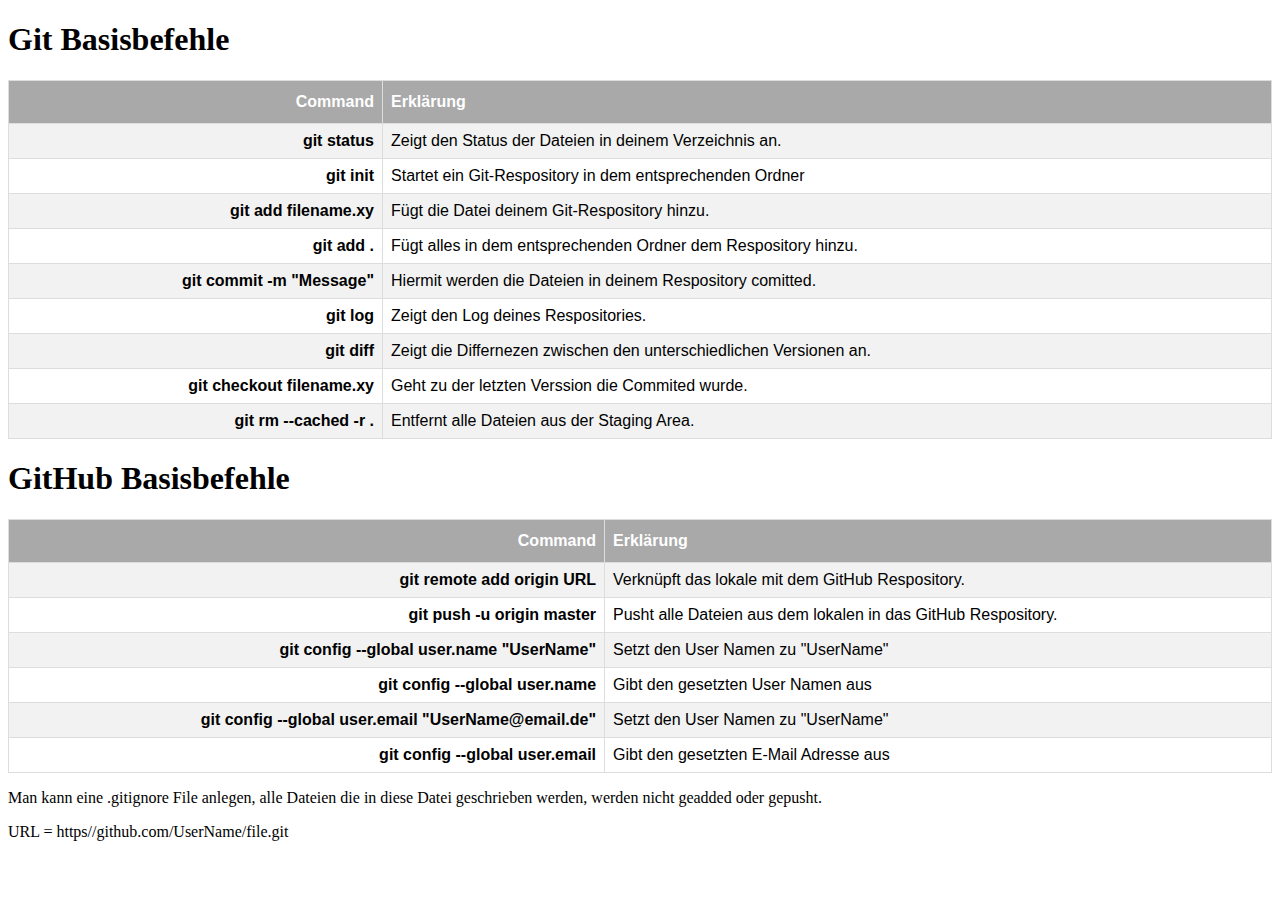
==== Git_GitHub.html @ dc613ea9 "Add files via upload" ====
<!DOCTYPE html>
<html lang="en" dir="ltr">
  <head>
    <meta charset="utf-8">
    <title>Git und GitHub</title>
    <link rel="stylesheet" href="Basic.css">
    <style media="screen">
    </style>
  </head>

  <body>
    <h1>Git Basisbefehle</h1>

    <p>
      <table id="Commands">
        <tr>
          <th id="First">Command</th>
          <th id="Second">Erklärung</th>
        </tr>
        <tr>
          <td id="First"> <b> git status </b> </td>
          <td>Zeigt den Status der Dateien in deinem Verzeichnis an.</td>
        </tr>
        <tr>
          <td id="First"> <b> git init </b> </td>
          <td>Startet ein Git-Respository in dem entsprechenden Ordner</td>
        </tr>
        <tr>
          <td id="First"> <b> git add filename.xy </b> </td>
          <td>Fügt die Datei deinem Git-Respository hinzu.</td>
        </tr>
        <tr>
          <td id="First"> <b> git add . </b> </td>
          <td>Fügt alles in dem entsprechenden Ordner dem Respository hinzu.</td>
        </tr>
        <tr>
          <td id="First"> <b> git commit -m "Message" </b> </td>
          <td>Hiermit werden die Dateien in deinem Respository comitted.</td>
        </tr>
        <tr>
          <td id="First"> <b> git log </b> </td>
          <td>Zeigt den Log deines Respositories.</td>
        </tr>
        <tr>
          <td id="First"> <b> git diff </b> </td>
          <td>Zeigt die Differnezen zwischen den unterschiedlichen Versionen an.</td>
        </tr>
        <tr>
          <td id="First"> <b> git checkout filename.xy </b> </td>
          <td>Geht zu der letzten Verssion die Commited wurde.</td>
        </tr>
        <tr>
          <td id="First"> <b> git rm --cached -r . </b> </td>
          <td>Entfernt alle Dateien aus der Staging Area.</td>
        </tr>
      </table>
    </p>

    <h1>GitHub Basisbefehle</h1>
    <p>
      <table id="Commands">
        <tr>
          <th id="First"> Command </th>
          <th id="Second"> Erklärung </th>
        </tr>
        <tr>
          <td id="First"><b>git remote add origin URL </b></td>
          <td>Verknüpft das lokale mit dem GitHub Respository.</td>
        </tr>
        <tr>
          <td id="First"> <b> git push -u origin master </b> </td>
          <td>Pusht alle Dateien aus dem lokalen in das GitHub Respository.</td>
        </tr>
        <tr>
          <td id="First"> <b>git config --global user.name "UserName" </b> </td>
          <td>Setzt den User Namen zu "UserName" </td>
        </tr>
        <tr>
          <td id="First"><b>git config --global user.name </b></td>
          <td>Gibt den gesetzten User Namen aus </td>
        </tr>
        <tr>
          <td id="First"><b>git config --global user.email "UserName@email.de" </b> </td>
          <td>Setzt den User Namen zu "UserName" </td>
        </tr>
        <tr>
          <td id="First"><b>git config --global user.email </b></td>
          <td>Gibt den gesetzten E-Mail Adresse aus </td>
        </tr>
      </table>
      <p>
        Man kann eine .gitignore File anlegen, alle Dateien die in diese Datei geschrieben werden,
        werden nicht geadded oder gepusht.
      </p>
      <p>
        URL = https//github.com/UserName/file.git
      </p>
  </body>
</html>
---- Basic.css ----
#First {
      text-align:right;
    }
    #Second {text-align: left;}

    body{
      background-color: white;
    }
    #Commands {
    font-family: Arial, Helvetica, sans-serif;
    border-collapse: collapse;
    width: 100%;
  }

  #Commands td, #Commands th {
    border: 1px solid #ddd;
    padding: 8px;
  }

  #Commands tr:nth-child(even){background-color: #f2f2f2;}

  #Commands tr:hover {background-color: #ddd;}

  #Commands th {
    padding-top: 12px;
    padding-bottom: 12px;
    background-color: darkgrey;
    color: white;
  }
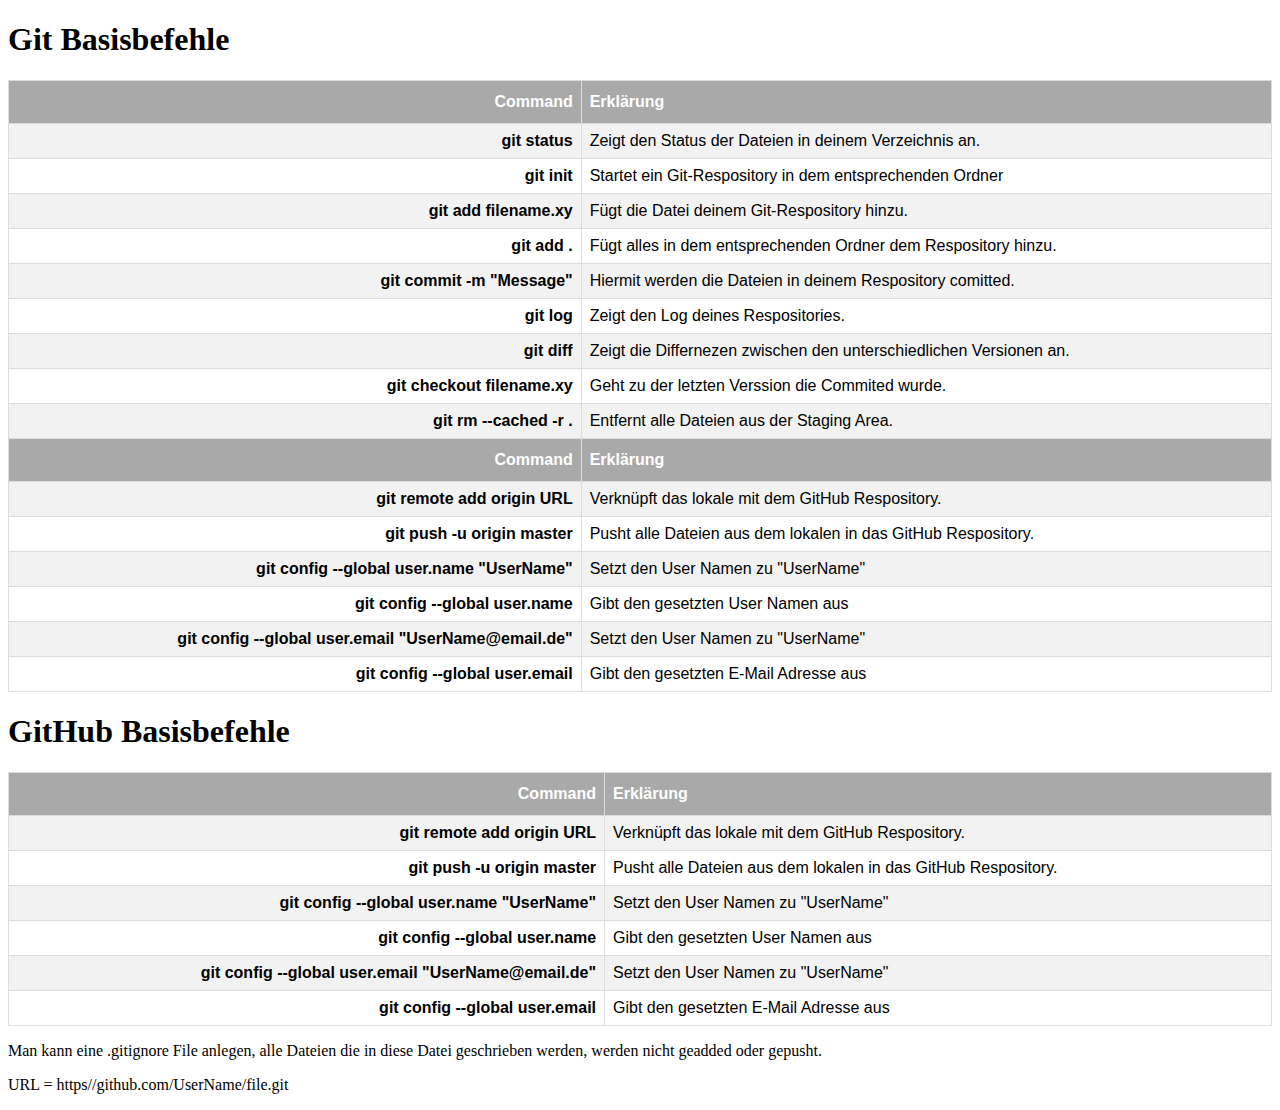
==== commit 1b034f3d: "Update Git_GitHub.html" ====
--- a/Git_GitHub.html
+++ b/Git_GitHub.html
@@ -53,6 +53,34 @@
           <td id="First"> <b> git rm --cached -r . </b> </td>
           <td>Entfernt alle Dateien aus der Staging Area.</td>
         </tr>
+        <tr>
+          <th id="First"> Command </th>
+          <th id="Second"> Erklärung </th>
+        </tr>
+        <tr>
+          <td id="First"><b>git remote add origin URL </b></td>
+          <td>Verknüpft das lokale mit dem GitHub Respository.</td>
+        </tr>
+        <tr>
+          <td id="First"> <b> git push -u origin master </b> </td>
+          <td>Pusht alle Dateien aus dem lokalen in das GitHub Respository.</td>
+        </tr>
+        <tr>
+          <td id="First"> <b>git config --global user.name "UserName" </b> </td>
+          <td>Setzt den User Namen zu "UserName" </td>
+        </tr>
+        <tr>
+          <td id="First"><b>git config --global user.name </b></td>
+          <td>Gibt den gesetzten User Namen aus </td>
+        </tr>
+        <tr>
+          <td id="First"><b>git config --global user.email "UserName@email.de" </b> </td>
+          <td>Setzt den User Namen zu "UserName" </td>
+        </tr>
+        <tr>
+          <td id="First"><b>git config --global user.email </b></td>
+          <td>Gibt den gesetzten E-Mail Adresse aus </td>
+        </tr>
       </table>
     </p>
 
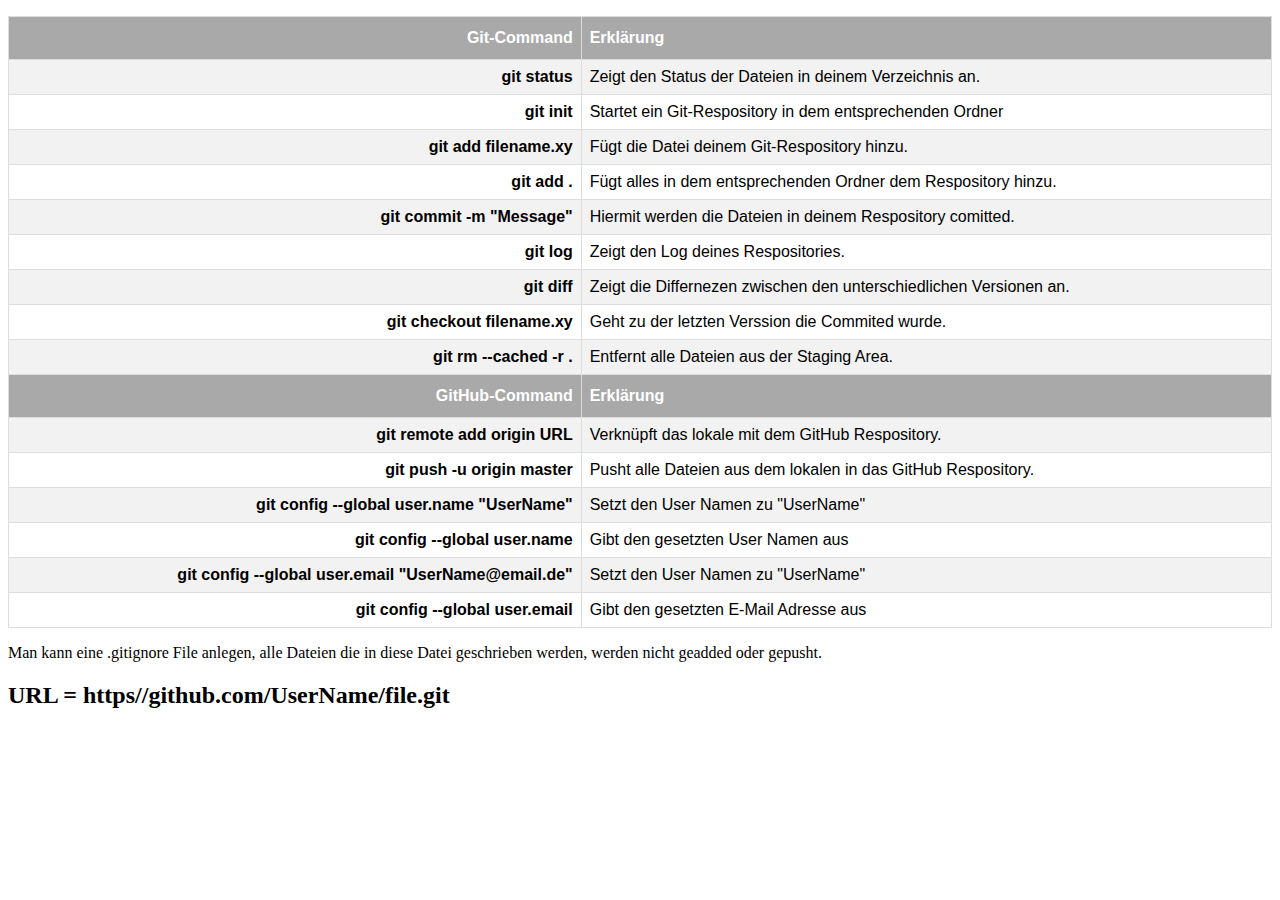
==== commit 855f1488: "Update Git_GitHub.html" ====
--- a/Git_GitHub.html
+++ b/Git_GitHub.html
@@ -9,12 +9,10 @@
   </head>
 
   <body>
-    <h1>Git Basisbefehle</h1>
-
     <p>
       <table id="Commands">
         <tr>
-          <th id="First">Command</th>
+          <th id="First">Git-Command</th>
           <th id="Second">Erklärung</th>
         </tr>
         <tr>
@@ -54,7 +52,7 @@
           <td>Entfernt alle Dateien aus der Staging Area.</td>
         </tr>
         <tr>
-          <th id="First"> Command </th>
+          <th id="First">GitHub-Command </th>
           <th id="Second"> Erklärung </th>
         </tr>
         <tr>
@@ -83,45 +81,13 @@
         </tr>
       </table>
     </p>
-
-    <h1>GitHub Basisbefehle</h1>
-    <p>
-      <table id="Commands">
-        <tr>
-          <th id="First"> Command </th>
-          <th id="Second"> Erklärung </th>
-        </tr>
-        <tr>
-          <td id="First"><b>git remote add origin URL </b></td>
-          <td>Verknüpft das lokale mit dem GitHub Respository.</td>
-        </tr>
-        <tr>
-          <td id="First"> <b> git push -u origin master </b> </td>
-          <td>Pusht alle Dateien aus dem lokalen in das GitHub Respository.</td>
-        </tr>
-        <tr>
-          <td id="First"> <b>git config --global user.name "UserName" </b> </td>
-          <td>Setzt den User Namen zu "UserName" </td>
-        </tr>
-        <tr>
-          <td id="First"><b>git config --global user.name </b></td>
-          <td>Gibt den gesetzten User Namen aus </td>
-        </tr>
-        <tr>
-          <td id="First"><b>git config --global user.email "UserName@email.de" </b> </td>
-          <td>Setzt den User Namen zu "UserName" </td>
-        </tr>
-        <tr>
-          <td id="First"><b>git config --global user.email </b></td>
-          <td>Gibt den gesetzten E-Mail Adresse aus </td>
-        </tr>
-      </table>
+    
       <p>
         Man kann eine .gitignore File anlegen, alle Dateien die in diese Datei geschrieben werden,
         werden nicht geadded oder gepusht.
       </p>
       <p>
-        URL = https//github.com/UserName/file.git
+        <h2>URL = https//github.com/UserName/file.git</h2>
       </p>
   </body>
 </html>
